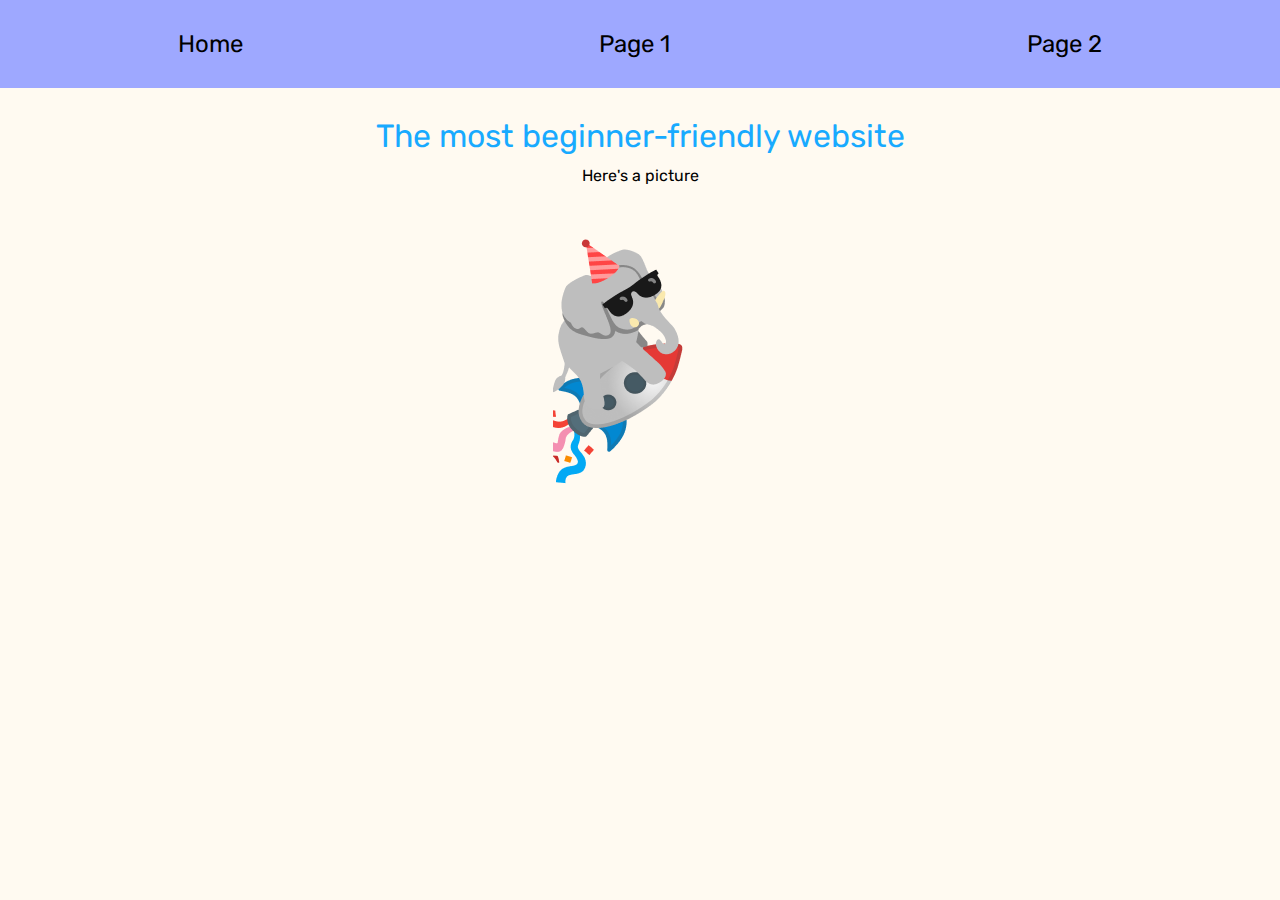
==== index.html @ a21d1640 "Initial commit" ====
<!DOCTYPE html>
<html lang="en">
  <head>
    <meta charset="UTF-8" />
    <meta http-equiv="X-UA-Compatible" content="IE=edge" />
    <meta name="viewport" content="width=device-width, initial-scale=1.0" />
    <!-- Define your CSS file here so you can style your HTML -->
    <link rel="stylesheet" href="index.css" />
    <title>Home</title>
  </head>
  <body>
    <div class="container">
      <ul class="nav">
        <li>
          <a class="navlink" href="/">Home</a>
        </li>
        <li>
          <a class="navlink" href="page1.html">Page 1</a>
        </li>
        <li>
          <a class="navlink" href="page2.html"> Page 2</a>
        </li>
      </ul>
      <h1 class="title">The most beginner-friendly website</h1>
      <p class="pictureCaption">Here's a picture</p>
      <img class="fullypic" src="/images/Fully.png" alt="fully picture" />
    </div>
  </body>
</html>
---- index.css ----
/* Add your font via Google Font */
@import url("https://fonts.googleapis.com/css2?family=Rubik:wght@400;500;600;700&display=swap");

/* CSS Reset, you don't need to understand these, i just copy paste it so it reset the CSS style */
html,
body,
div,
span,
applet,
object,
iframe,
h1,
h2,
h3,
h4,
h5,
h6,
p,
blockquote,
pre,
a,
abbr,
acronym,
address,
big,
cite,
code,
del,
dfn,
em,
img,
ins,
kbd,
q,
s,
samp,
small,
strike,
strong,
sub,
sup,
tt,
var,
b,
u,
i,
center,
dl,
dt,
dd,
ol,
ul,
li,
fieldset,
form,
label,
legend,
table,
caption,
tbody,
tfoot,
thead,
tr,
th,
td,
article,
aside,
canvas,
details,
embed,
figure,
figcaption,
footer,
header,
hgroup,
menu,
nav,
output,
ruby,
section,
summary,
time,
mark,
audio,
video {
  margin: 0;
  padding: 0;
  border: 0;
  font-size: 100%;
  font: inherit;
  vertical-align: baseline;
}
article,
aside,
details,
figcaption,
figure,
footer,
header,
hgroup,
menu,
nav,
section {
  display: block;
}
body {
  line-height: 1;
}
ol,
ul {
  list-style: none;
}
blockquote,
q {
  quotes: none;
}
blockquote:before,
blockquote:after,
q:before,
q:after {
  content: "";
  content: none;
}
table {
  border-collapse: collapse;
  border-spacing: 0;
}
/* end of reset */

/* Define your color scheme here, taken from Fullyhacks color scheme */
:root {
  --body_bg: #fffaf1;
  --sky_100: #abe1ff;
  --sky_300: #18aaff;
  --blue_300: #385ddf;
  --purple_300: #9ea8ff;
  --purple_hover: #3b3561;
  --purple_500: #4f38df;
  --pink_700: #b438df;
  --pink_400: #ff8f8f;
  --pink_300: #df389c;
  --pink_100: #ffabce;
  --orange_300: #ffc985;
  --orange_100: #ffedcc;
  --purple_main: #340b67;
  --purple_main_hover: #b49fcc;
}

html {
  background-color: var(--body_bg);
  font-family: "Rubik";
}
.container {
  display: flex;
  align-items: center;
  justify-content: center;
  flex-direction: column;
}
.nav {
  background-color: var(--purple_300);
  padding: 2rem;
  width: 100%;
  display: flex;
  list-style: none;
  justify-content: space-around;
  font-size: 1.5rem;
}
.navlink { 
    text-decoration: none;
    color: black;
    list-style: none;
}
.title {
  color: var(--sky_300);
  margin-top: 2rem;
  font-size: 2rem;
}
.pictureCaption {
  margin-top: 1rem;
}
.fullypic {
  margin-top: 2rem;
  object-fit: cover;
}
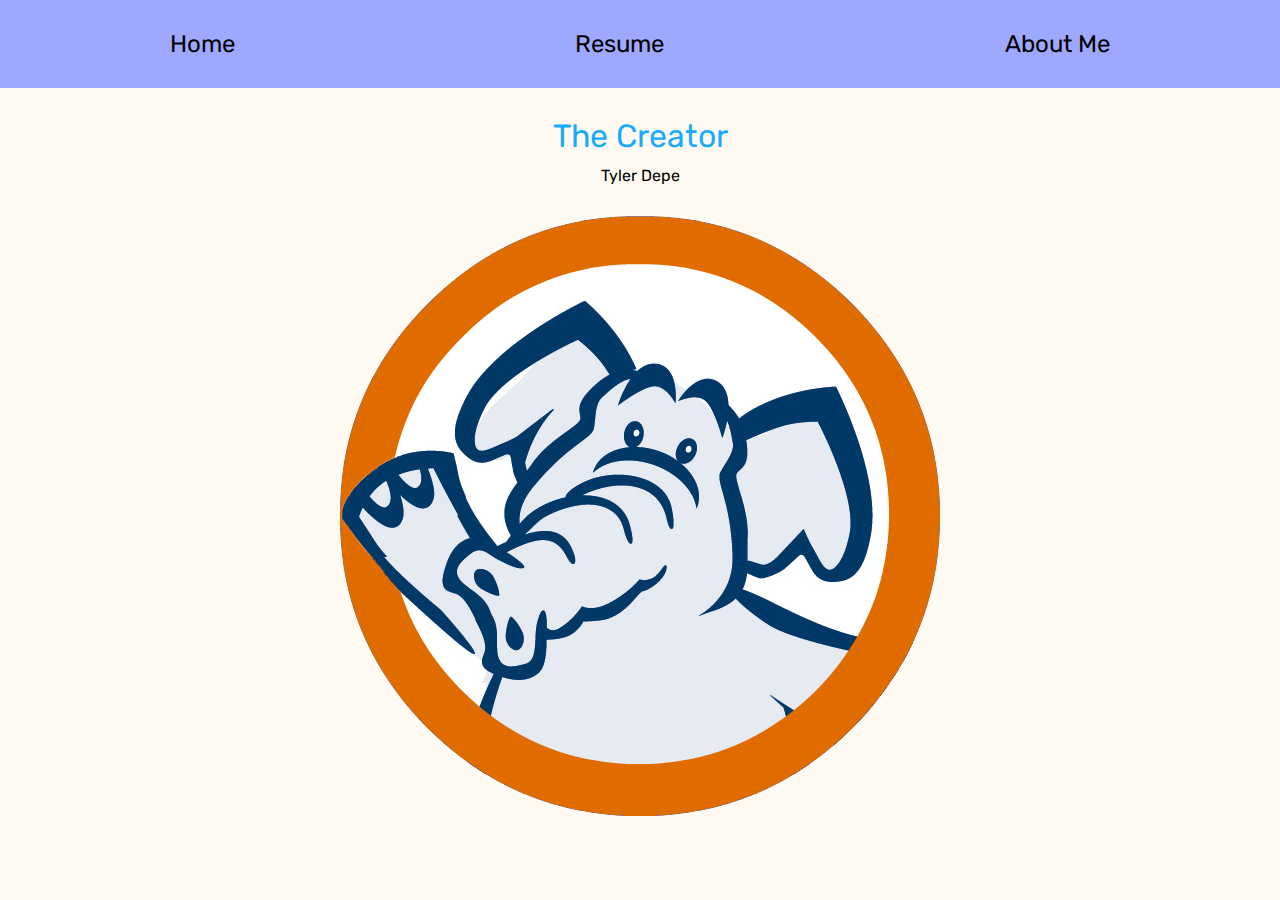
==== commit ebed0efa: "Landing Page Edit" ====
--- a/index.html
+++ b/index.html
@@ -12,18 +12,18 @@
     <div class="container">
       <ul class="nav">
         <li>
-          <a class="navlink" href="/">Home</a>
+         <a class="navlink" href="/">Home</a> 
         </li>
         <li>
-          <a class="navlink" href="page1.html">Page 1</a>
+          <a class="navlink" href="page1.html">Resume</a>
         </li>
         <li>
-          <a class="navlink" href="page2.html"> Page 2</a>
+          <a class="navlink" href="page2.html">About Me</a>
         </li>
       </ul>
-      <h1 class="title">The most beginner-friendly website</h1>
-      <p class="pictureCaption">Here's a picture</p>
-      <img class="fullypic" src="/images/Fully.png" alt="fully picture" />
+      <h1 class="title">The Creator</h1>
+      <p class="pictureCaption">Tyler Depe</p>
+      <img class="fullypic" src="images/Fully.png" alt="fully picture" />
     </div>
   </body>
 </html>
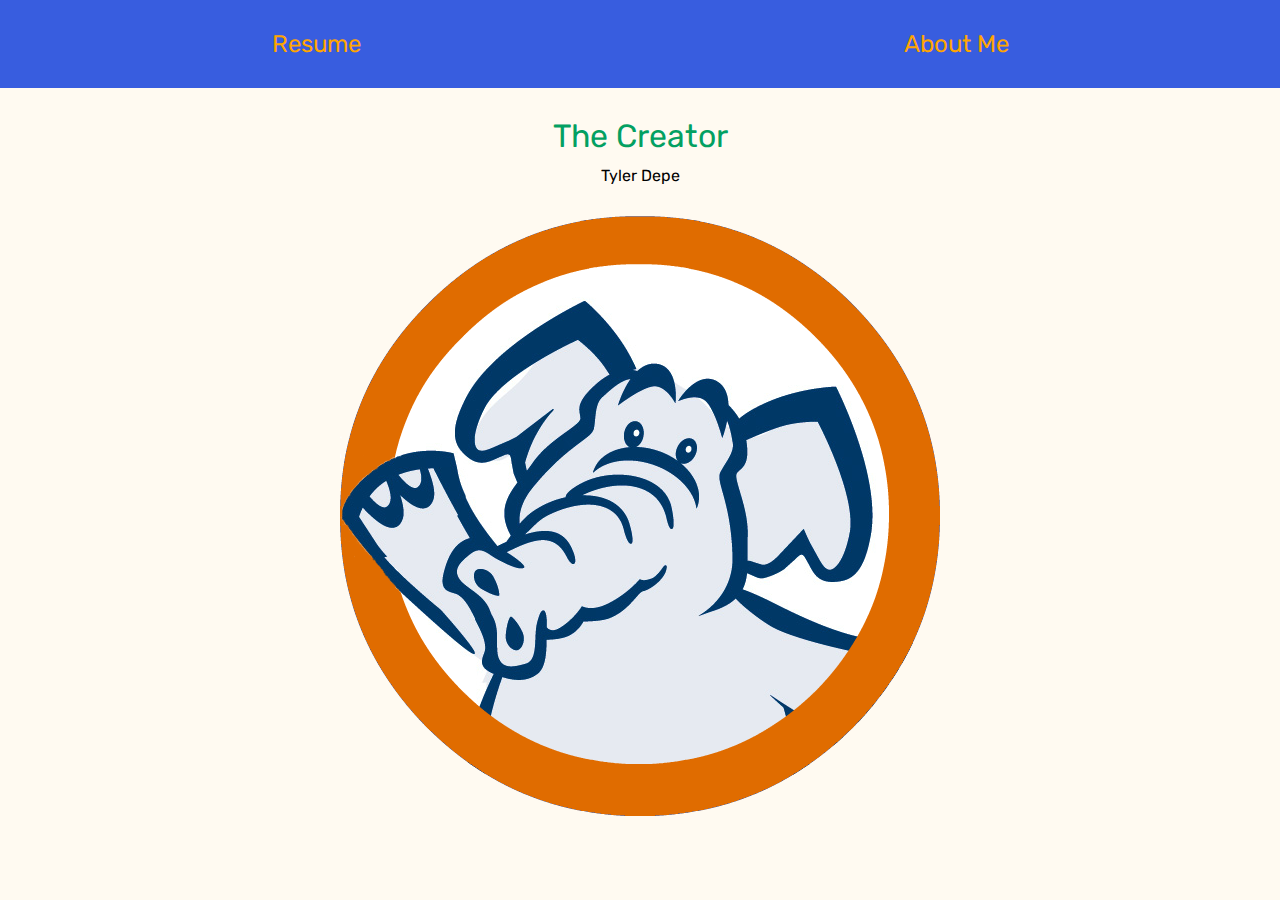
==== commit 9826ad7e: "Better" ====
--- a/index.html
+++ b/index.html
@@ -12,10 +12,7 @@
     <div class="container">
       <ul class="nav">
         <li>
-         <a class="navlink" href="/">Home</a> 
-        </li>
-        <li>
-          <a class="navlink" href="page1.html">Resume</a>
+          <a class="navlink" href="Resume/TylerD_Resume.pdf">Resume</a>
         </li>
         <li>
           <a class="navlink" href="page2.html">About Me</a>
--- a/index.css
+++ b/index.css
@@ -144,6 +144,7 @@
   --orange_100: #ffedcc;
   --purple_main: #340b67;
   --purple_main_hover: #b49fcc;
+  --matrix_green:  #03A062;
 }
 
 html {
@@ -157,7 +158,7 @@
   flex-direction: column;
 }
 .nav {
-  background-color: var(--purple_300);
+  background-color: var(--blue_300);
   padding: 2rem;
   width: 100%;
   display: flex;
@@ -167,11 +168,11 @@
 }
 .navlink { 
     text-decoration: none;
-    color: black;
+    color: orange;
     list-style: none;
 }
 .title {
-  color: var(--sky_300);
+  color: var(--matrix_green);
   margin-top: 2rem;
   font-size: 2rem;
 }
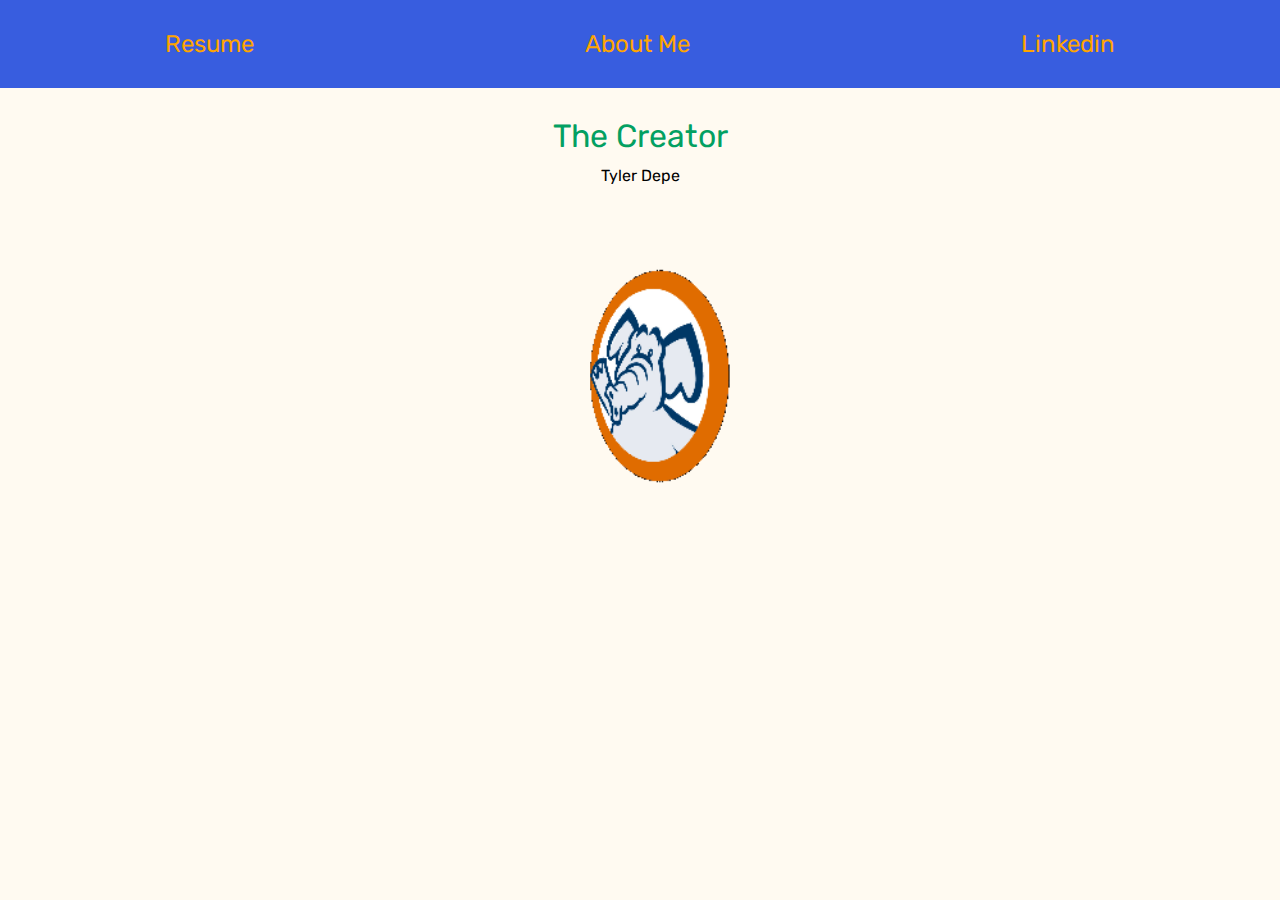
==== commit be0e7e33: "more edits" ====
--- a/index.html
+++ b/index.html
@@ -17,10 +17,13 @@
         <li>
           <a class="navlink" href="page2.html">About Me</a>
         </li>
+        <li>
+          <a class="navlink" href="https://www.linkedin.com/in/tyler-depe-9b99b3254/">Linkedin</a>
+        </li>
       </ul>
       <h1 class="title">The Creator</h1>
-      <p class="pictureCaption">Tyler Depe</p>
-      <img class="fullypic" src="images/Fully.png" alt="fully picture" />
+      <p class="by">Tyler Depe</p>
+      <img class="fullypic" src="images/Tuffy_Gif.gif" alt="fully picture" />
     </div>
   </body>
 </html>
--- a/index.css
+++ b/index.css
@@ -176,10 +176,24 @@
   margin-top: 2rem;
   font-size: 2rem;
 }
-.pictureCaption {
+.by {
   margin-top: 1rem;
 }
 .fullypic {
   margin-top: 2rem;
   object-fit: cover;
-}+  width: 25%;
+}
+  .answer {
+    margin-top: 2rem;
+    object-fit: cover;
+
+  }
+
+  .time {
+    
+    
+
+  }
+
+
